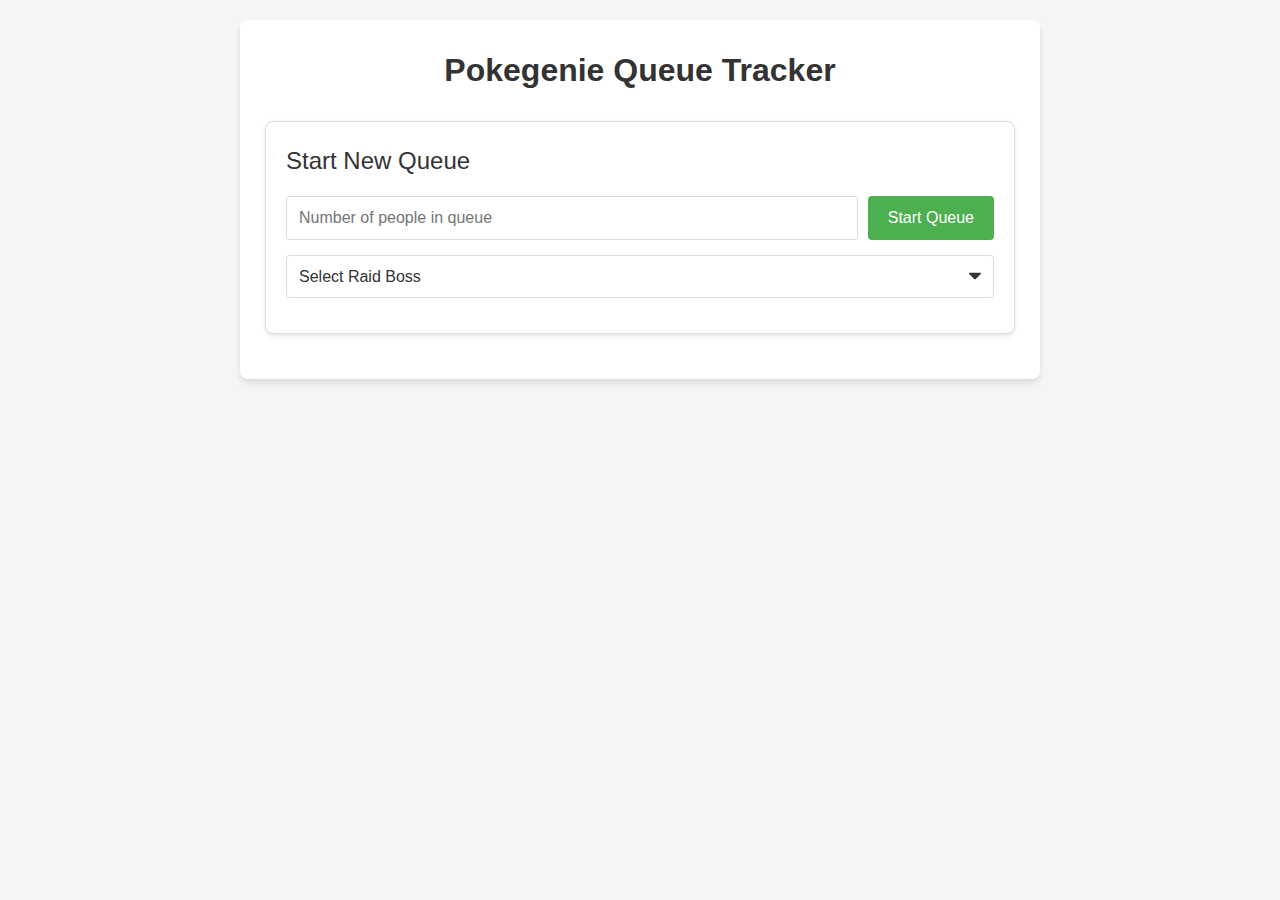
==== pokequeue/client/index.html @ 6779406a "first commit" ====
<!DOCTYPE html>
<html lang="en">
<head>
    <meta charset="UTF-8">
    <meta name="viewport" content="width=device-width, initial-scale=1.0">
    <title>Pokegenie Queue Tracker</title>
    <link rel="stylesheet" href="css/styles.css">
    <link rel="stylesheet" href="css/components/raid-boss.css">
</head>
<body>
    <div class="container">
        <h1>Pokegenie Queue Tracker</h1>
        
        <div id="start-queue-card" class="card">
            <h2>Start New Queue</h2>
            <div class="input-group">
                <input type="number" id="start-queue-size" placeholder="Number of people in queue" min="1">
                <button id="start-queue-btn">Start Queue</button>
            </div>
            
            <!-- Raid Boss Selection Dropdown -->
            <div class="input-group">
                <select id="raid-boss-select" class="raid-boss-dropdown">
                    <option value="" disabled selected>Select Raid Boss</option>
                    <option value="Genesect">Genesect</option>
                    <option value="Rayquaza">Rayquaza</option>
                    <option value="Mewtwo">Mewtwo</option>
                    <option value="Groudon">Groudon</option>
                    <option value="Kyogre">Kyogre</option>
                    <option value="Dialga">Dialga</option>
                    <option value="Palkia">Palkia</option>
                    <option value="Giratina">Giratina</option>
                    <option value="Reshiram">Reshiram</option>
                    <option value="Zekrom">Zekrom</option>
                    <option value="Other">Other</option>
                </select>
            </div>
        </div>
        
        <div id="update-queue-card" class="card hidden">
            <h2>Update Queue</h2>
            <div class="input-group">
                <input type="number" id="update-queue-size" placeholder="Current people in queue" min="0">
                <button id="update-queue-btn">Update Queue</button>
            </div>
            <div class="input-group">
                <button id="leave-queue-btn" class="secondary-btn">Leave Queue</button>
            </div>
        </div>
        
        <div id="queue-message" class="hidden"></div>
        
        <div id="status-container" class="status-container hidden">
            <h2>Queue Status</h2>
            <div id="status-details" class="status-grid"></div>
        </div>
    </div>

    <!-- Scripts -->
    <script src="js/models/QueueTracker.js"></script>
    <script src="js/utils/storage.js"></script>
    <script src="js/ui/ui-handler.js"></script>
    <script src="js/app.js"></script>
</body>
</html>
---- pokequeue/client/css/styles.css ----
/* styles.css */

:root {
    --primary-color: #4CAF50;
    --primary-hover: #45a049;
    --background-color: #f5f5f5;
    --card-background: #ffffff;
    --text-color: #333333;
    --border-color: #dddddd;
    --shadow-color: rgba(0,0,0,0.1);
}

* {
    box-sizing: border-box;
    margin: 0;
    padding: 0;
}

body {
    font-family: -apple-system, BlinkMacSystemFont, 'Segoe UI', Roboto, Oxygen, Ubuntu, Cantarell, 'Open Sans', 'Helvetica Neue', sans-serif;
    line-height: 1.6;
    color: var(--text-color);
    background-color: var(--background-color);
    padding: 20px;
}

.container {
    max-width: 800px;
    margin: 0 auto;
    background-color: var(--card-background);
    border-radius: 8px;
    padding: 25px;
    box-shadow: 0 4px 6px var(--shadow-color);
}

h1 {
    text-align: center;
    margin-bottom: 25px;
    color: var(--text-color);
}

.card {
    background-color: var(--card-background);
    border-radius: 8px;
    padding: 20px;
    margin-bottom: 20px;
    box-shadow: 0 2px 4px var(--shadow-color);
    border: 1px solid var(--border-color);
}

h2 {
    margin-bottom: 15px;
    color: var(--text-color);
    font-weight: 500;
}

.input-group {
    display: flex;
    gap: 10px;
    margin-bottom: 15px;
}

input {
    flex: 1;
    padding: 12px;
    border-radius: 4px;
    border: 1px solid var(--border-color);
    font-size: 16px;
}

button {
    padding: 12px 20px;
    background-color: var(--primary-color);
    color: white;
    border: none;
    border-radius: 4px;
    cursor: pointer;
    font-size: 16px;
    transition: background-color 0.2s;
}

button:hover {
    background-color: var(--primary-hover);
}

.hidden {
    display: none;
}

#queue-message {
    font-size: 1.2em;
    font-weight: 500;
    text-align: center;
    margin: 25px 0;
    color: var(--primary-color);
    padding: 15px;
    background-color: rgba(76, 175, 80, 0.1);
    border-radius: 4px;
}

.status-container {
    margin-top: 30px;
}

.status-grid {
    display: grid;
    grid-template-columns: repeat(auto-fill, minmax(300px, 1fr));
    gap: 15px;
}

.status-item {
    background-color: rgba(0, 0, 0, 0.02);
    padding: 15px;
    border-radius: 4px;
    border: 1px solid var(--border-color);
}

.status-label {
    font-weight: 500;
    color: #555;
    margin-bottom: 5px;
}

.status-value {
    font-size: 1.2em;
    color: var(--text-color);
}

@media (max-width: 600px) {
    .input-group {
        flex-direction: column;
    }
    
    .status-grid {
        grid-template-columns: 1fr;
    }
} 

.secondary-btn {
    background-color: #f44336;
    color: white;
    width: 20%;
}

.secondary-btn:hover {
    background-color: #d32f2f;
}
---- pokequeue/client/css/components/raid-boss.css ----
/* css/components/raid-boss.css */

/* Raid Boss Dropdown Styling */
.raid-boss-dropdown {
    width: 100%;
    padding: 12px;
    border-radius: 4px;
    border: 1px solid var(--border-color);
    font-size: 16px;
    background-color: var(--card-background);
    color: var(--text-color);
}

.raid-boss-dropdown:focus {
    outline: none;
    border-color: var(--primary-color);
}

/* Custom arrow styling for the dropdown */
.raid-boss-dropdown {
    appearance: none;
    -webkit-appearance: none;
    background-image: url("data:image/svg+xml;charset=US-ASCII,%3Csvg%20xmlns%3D%22http%3A%2F%2Fwww.w3.org%2F2000%2Fsvg%22%20width%3D%22292.4%22%20height%3D%22292.4%22%3E%3Cpath%20fill%3D%22%23333333%22%20d%3D%22M287%2069.4a17.6%2017.6%200%200%200-13-5.4H18.4c-5%200-9.3%201.8-12.9%205.4A17.6%2017.6%200%200%200%200%2082.2c0%205%201.8%209.3%205.4%2012.9l128%20127.9c3.6%203.6%207.8%205.4%2012.8%205.4s9.2-1.8%2012.8-5.4L287%2095c3.5-3.5%205.4-7.8%205.4-12.8%200-5-1.9-9.2-5.5-12.8z%22%2F%3E%3C%2Fsvg%3E");
    background-repeat: no-repeat;
    background-position: right 12px top 50%;
    background-size: 12px auto;
    padding-right: 30px;
}

/* Hover state for dropdown */
.raid-boss-dropdown:hover {
    border-color: var(--primary-hover);
}

/* Selected option styling */
.raid-boss-dropdown option:checked {
    background-color: var(--primary-color);
    color: white;
}
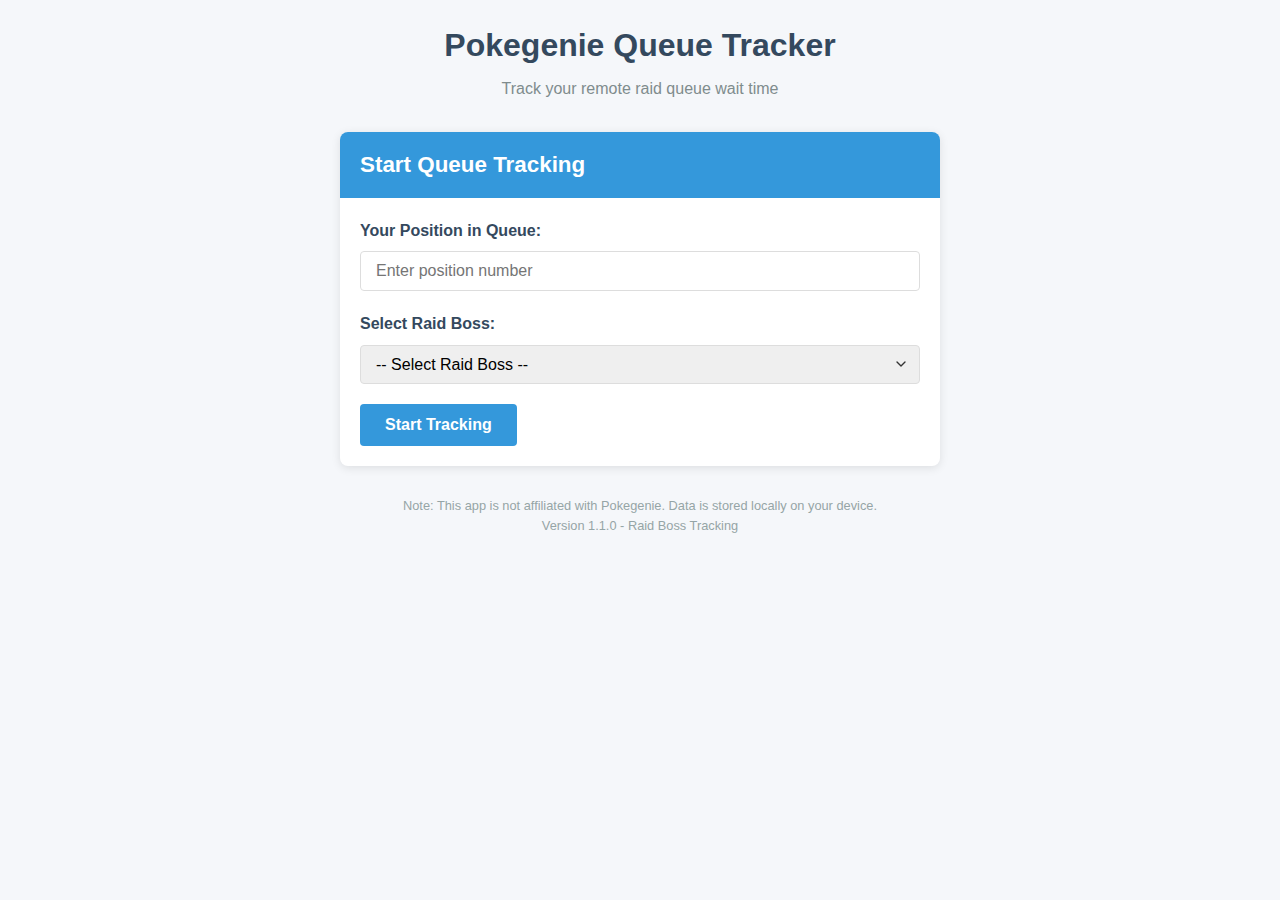
==== commit 0781315a: "added logging and backend variables" ====
--- a/pokequeue/client/index.html
+++ b/pokequeue/client/index.html
@@ -5,61 +5,157 @@
     <meta name="viewport" content="width=device-width, initial-scale=1.0">
     <title>Pokegenie Queue Tracker</title>
     <link rel="stylesheet" href="css/styles.css">
-    <link rel="stylesheet" href="css/components/raid-boss.css">
+    <link rel="stylesheet" href="https://cdnjs.cloudflare.com/ajax/libs/font-awesome/5.15.4/css/all.min.css">
 </head>
 <body>
     <div class="container">
-        <h1>Pokegenie Queue Tracker</h1>
-        
+        <header>
+            <h1>Pokegenie Queue Tracker</h1>
+            <p class="subtitle">Track your remote raid queue wait time</p>
+        </header>
+
+        <div id="queue-message" class="message hidden"></div>
+
         <div id="start-queue-card" class="card">
-            <h2>Start New Queue</h2>
-            <div class="input-group">
-                <input type="number" id="start-queue-size" placeholder="Number of people in queue" min="1">
-                <button id="start-queue-btn">Start Queue</button>
+            <div class="card-header">
+                <h2>Start Queue Tracking</h2>
             </div>
-            
-            <!-- Raid Boss Selection Dropdown -->
-            <div class="input-group">
-                <select id="raid-boss-select" class="raid-boss-dropdown">
-                    <option value="" disabled selected>Select Raid Boss</option>
-                    <option value="Genesect">Genesect</option>
-                    <option value="Rayquaza">Rayquaza</option>
-                    <option value="Mewtwo">Mewtwo</option>
-                    <option value="Groudon">Groudon</option>
-                    <option value="Kyogre">Kyogre</option>
-                    <option value="Dialga">Dialga</option>
-                    <option value="Palkia">Palkia</option>
-                    <option value="Giratina">Giratina</option>
-                    <option value="Reshiram">Reshiram</option>
-                    <option value="Zekrom">Zekrom</option>
-                    <option value="Other">Other</option>
-                </select>
+            <div class="card-body">
+                <div class="form-group">
+                    <label for="start-queue-size">Your Position in Queue:</label>
+                    <input type="number" id="start-queue-size" class="form-control" placeholder="Enter position number" min="1" required>
+                </div>
+                <div class="form-group">
+                    <label for="raid-boss-select">Select Raid Boss:</label>
+                    <select id="raid-boss-select" class="form-control" required>
+                        <option value="">-- Select Raid Boss --</option>
+                        <option value="mewtwo">Mewtwo</option>
+                        <option value="groudon">Groudon</option>
+                        <option value="kyogre">Kyogre</option>
+                        <option value="rayquaza">Rayquaza</option>
+                        <option value="dialga">Dialga</option>
+                        <option value="palkia">Palkia</option>
+                        <option value="giratina">Giratina</option>
+                        <option value="darkrai">Darkrai</option>
+                        <option value="lugia">Lugia</option>
+                        <option value="ho-oh">Ho-Oh</option>
+                        <option value="mega-gengar">Mega Gengar</option>
+                        <option value="mega-gyarados">Mega Gyarados</option>
+                        <option value="mega-charizard">Mega Charizard</option>
+                        <option value="mega-blastoise">Mega Blastoise</option>
+                        <option value="other">Other</option>
+                    </select>
+                </div>
+                <button id="start-queue-btn" class="btn btn-primary">Start Tracking</button>
             </div>
         </div>
-        
+
         <div id="update-queue-card" class="card hidden">
-            <h2>Update Queue</h2>
-            <div class="input-group">
-                <input type="number" id="update-queue-size" placeholder="Current people in queue" min="0">
-                <button id="update-queue-btn">Update Queue</button>
+            <div class="card-header">
+                <h2>Update Queue Position</h2>
             </div>
-            <div class="input-group">
-                <button id="leave-queue-btn" class="secondary-btn">Leave Queue</button>
+            <div class="card-body">
+                <div class="form-group">
+                    <label for="update-queue-size">Current Position in Queue:</label>
+                    <input type="number" id="update-queue-size" class="form-control" placeholder="Enter current position" min="0" required>
+                    <small class="form-text">Enter 0 when you reach the front of the queue</small>
+                </div>
+                <div class="button-group">
+                    <button id="update-queue-btn" class="btn btn-primary">Update Position</button>
+                    <button id="leave-queue-btn" class="btn btn-danger">Leave Queue</button>
+                </div>
             </div>
         </div>
-        
-        <div id="queue-message" class="hidden"></div>
-        
-        <div id="status-container" class="status-container hidden">
-            <h2>Queue Status</h2>
-            <div id="status-details" class="status-grid"></div>
+
+        <div id="status-container" class="card hidden">
+            <div class="card-header">
+                <h2>Queue Status</h2>
+            </div>
+            <div class="card-body">
+                <div id="status-details" class="status-grid">
+                    <!-- Status will be populated by JavaScript -->
+                </div>
+            </div>
         </div>
+
+        <footer>
+            <p>Note: This app is not affiliated with Pokegenie. Data is stored locally on your device.</p>
+            <div id="version">Version 1.1.0 - Raid Boss Tracking</div>
+        </footer>
     </div>
 
     <!-- Scripts -->
+    <!-- First load the models and utilities -->
     <script src="js/models/QueueTracker.js"></script>
     <script src="js/utils/storage.js"></script>
-    <script src="js/ui/ui-handler.js"></script>
+    
+    <!-- Then load the main app that coordinates everything -->
     <script src="js/app.js"></script>
+    
+    <!-- Optional: Uncomment if you need the old ui-handler -->
+    <!-- <script src="js/ui/ui-handler.js"></script> -->
+
+    <!-- Debug Helper - Remove in production -->
+    <script>
+        // Log any errors that occur
+        window.addEventListener('error', function(e) {
+            console.error('Global error caught:', e.error);
+            alert('An error occurred: ' + e.error.message);
+        });
+        
+        // Add console logger for mobile debugging
+        if (!window.console || !console.log) {
+            const logger = document.createElement('div');
+            logger.id = 'console-log';
+            logger.style.cssText = 'position:fixed; bottom:0; left:0; right:0; max-height:150px; overflow:auto; background:rgba(0,0,0,0.8); color:white; font-family:monospace; font-size:12px; padding:10px; z-index:9999;';
+            document.body.appendChild(logger);
+            
+            window.console = {
+                log: function() {
+                    const args = Array.prototype.slice.call(arguments);
+                    const message = args.map(arg => {
+                        if (typeof arg === 'object') {
+                            try {
+                                return JSON.stringify(arg);
+                            } catch(e) {
+                                return String(arg);
+                            }
+                        }
+                        return String(arg);
+                    }).join(' ');
+                    
+                    const logLine = document.createElement('div');
+                    logLine.textContent = '> ' + message;
+                    logger.appendChild(logLine);
+                    logger.scrollTop = logger.scrollHeight;
+                },
+                error: function() {
+                    const args = Array.prototype.slice.call(arguments);
+                    const message = args.map(arg => {
+                        if (typeof arg === 'object') {
+                            try {
+                                return JSON.stringify(arg);
+                            } catch(e) {
+                                return String(arg);
+                            }
+                        }
+                        return String(arg);
+                    }).join(' ');
+                    
+                    const logLine = document.createElement('div');
+                    logLine.textContent = '> ERROR: ' + message;
+                    logLine.style.color = '#ff5555';
+                    logger.appendChild(logLine);
+                    logger.scrollTop = logger.scrollHeight;
+                },
+                warn: function() {
+                    this.log.apply(this, arguments);
+                },
+                info: function() {
+                    this.log.apply(this, arguments);
+                }
+            };
+        }
+    </script>
 </body>
 </html>--- a/pokequeue/client/css/styles.css
+++ b/pokequeue/client/css/styles.css
@@ -1,13 +1,12 @@
 /* styles.css */
-
 :root {
-    --primary-color: #4CAF50;
-    --primary-hover: #45a049;
-    --background-color: #f5f5f5;
-    --card-background: #ffffff;
-    --text-color: #333333;
-    --border-color: #dddddd;
-    --shadow-color: rgba(0,0,0,0.1);
+    --primary-color: #3498db;
+    --danger-color: #e74c3c;
+    --success-color: #2ecc71;
+    --dark-color: #34495e;
+    --light-color: #ecf0f1;
+    --shadow: 0 2px 10px rgba(0, 0, 0, 0.1);
+    --border-radius: 8px;
 }
 
 * {
@@ -17,131 +16,211 @@
 }
 
 body {
-    font-family: -apple-system, BlinkMacSystemFont, 'Segoe UI', Roboto, Oxygen, Ubuntu, Cantarell, 'Open Sans', 'Helvetica Neue', sans-serif;
+    font-family: 'Segoe UI', Tahoma, Geneva, Verdana, sans-serif;
     line-height: 1.6;
-    color: var(--text-color);
-    background-color: var(--background-color);
+    background-color: #f5f7fa;
+    color: #333;
     padding: 20px;
 }
 
 .container {
-    max-width: 800px;
+    max-width: 600px;
     margin: 0 auto;
-    background-color: var(--card-background);
-    border-radius: 8px;
-    padding: 25px;
-    box-shadow: 0 4px 6px var(--shadow-color);
+}
+
+header {
+    text-align: center;
+    margin-bottom: 30px;
 }
 
 h1 {
-    text-align: center;
-    margin-bottom: 25px;
-    color: var(--text-color);
+    color: var(--dark-color);
+    margin-bottom: 5px;
+}
+
+.subtitle {
+    color: #7f8c8d;
+    font-size: 1rem;
+}
+
+.hidden {
+    display: none;
 }
 
 .card {
-    background-color: var(--card-background);
-    border-radius: 8px;
+    background-color: white;
+    border-radius: var(--border-radius);
+    box-shadow: var(--shadow);
+    margin-bottom: 20px;
+    overflow: hidden;
+}
+
+.card-header {
+    background-color: var(--primary-color);
+    color: white;
+    padding: 15px 20px;
+}
+
+.card-header h2 {
+    font-size: 1.4rem;
+    margin: 0;
+}
+
+.card-body {
     padding: 20px;
+}
+
+.form-group {
     margin-bottom: 20px;
-    box-shadow: 0 2px 4px var(--shadow-color);
-    border: 1px solid var(--border-color);
-}
-
-h2 {
-    margin-bottom: 15px;
-    color: var(--text-color);
-    font-weight: 500;
-}
-
-.input-group {
+}
+
+label {
+    display: block;
+    margin-bottom: 8px;
+    font-weight: 600;
+    color: var(--dark-color);
+}
+
+.form-control {
+    width: 100%;
+    padding: 10px 15px;
+    border: 1px solid #ddd;
+    border-radius: 4px;
+    font-size: 1rem;
+}
+
+select.form-control {
+    appearance: none;
+    background-image: url("data:image/svg+xml;charset=utf-8,%3Csvg xmlns='http://www.w3.org/2000/svg' width='16' height='16' viewBox='0 0 24 24' fill='none' stroke='%23333' stroke-width='2' stroke-linecap='round' stroke-linejoin='round'%3E%3Cpath d='M6 9l6 6 6-6'/%3E%3C/svg%3E");
+    background-repeat: no-repeat;
+    background-position: right 10px center;
+    background-size: 16px;
+    padding-right: 40px;
+}
+
+.form-text {
+    color: #7f8c8d;
+    font-size: 0.8rem;
+    margin-top: 5px;
+}
+
+.btn {
+    display: inline-block;
+    padding: 12px 25px;
+    border: none;
+    border-radius: 4px;
+    font-size: 1rem;
+    font-weight: 600;
+    cursor: pointer;
+    transition: background-color 0.3s, transform 0.1s;
+}
+
+.btn:active {
+    transform: translateY(1px);
+}
+
+.btn-primary {
+    background-color: var(--primary-color);
+    color: white;
+}
+
+.btn-primary:hover {
+    background-color: #2980b9;
+}
+
+.btn-danger {
+    background-color: var(--danger-color);
+    color: white;
+}
+
+.btn-danger:hover {
+    background-color: #c0392b;
+}
+
+.button-group {
     display: flex;
     gap: 10px;
-    margin-bottom: 15px;
-}
-
-input {
-    flex: 1;
-    padding: 12px;
-    border-radius: 4px;
-    border: 1px solid var(--border-color);
-    font-size: 16px;
-}
-
-button {
-    padding: 12px 20px;
-    background-color: var(--primary-color);
-    color: white;
-    border: none;
-    border-radius: 4px;
-    cursor: pointer;
-    font-size: 16px;
-    transition: background-color 0.2s;
-}
-
-button:hover {
-    background-color: var(--primary-hover);
-}
-
-.hidden {
-    display: none;
-}
-
-#queue-message {
-    font-size: 1.2em;
-    font-weight: 500;
+}
+
+.message {
+    background-color: var(--success-color);
+    color: white;
+    padding: 15px 20px;
+    border-radius: var(--border-radius);
+    margin-bottom: 20px;
     text-align: center;
-    margin: 25px 0;
-    color: var(--primary-color);
-    padding: 15px;
-    background-color: rgba(76, 175, 80, 0.1);
-    border-radius: 4px;
-}
-
-.status-container {
-    margin-top: 30px;
+    font-weight: 600;
 }
 
 .status-grid {
     display: grid;
-    grid-template-columns: repeat(auto-fill, minmax(300px, 1fr));
     gap: 15px;
 }
 
 .status-item {
-    background-color: rgba(0, 0, 0, 0.02);
+    display: flex;
+    justify-content: space-between;
+    align-items: center;
+    padding: 10px 0;
+    border-bottom: 1px solid #eee;
+}
+
+.status-item:last-child {
+    border-bottom: none;
+}
+
+.status-label {
+    font-weight: 600;
+    color: var(--dark-color);
+}
+
+.status-value {
+    color: #2c3e50;
+    font-weight: 500;
+}
+
+footer {
+    text-align: center;
+    color: #95a5a6;
+    font-size: 0.8rem;
+    margin-top: 30px;
+}
+
+/* Raid Boss Stats Styling */
+.raid-boss-stats {
+    margin: 20px 0;
     padding: 15px;
-    border-radius: 4px;
-    border: 1px solid var(--border-color);
-}
-
-.status-label {
-    font-weight: 500;
+    background-color: #f8f9fa;
+    border-radius: var(--border-radius);
+    border-left: 4px solid var(--primary-color);
+}
+
+.raid-boss-stats h4 {
+    color: var(--primary-color);
+    margin-top: 0;
+    margin-bottom: 10px;
+}
+
+.raid-boss-stats p {
+    margin: 5px 0;
     color: #555;
-    margin-bottom: 5px;
-}
-
-.status-value {
-    font-size: 1.2em;
-    color: var(--text-color);
-}
-
-@media (max-width: 600px) {
-    .input-group {
+}
+
+/* Responsive Design */
+@media (max-width: 480px) {
+    body {
+        padding: 10px;
+    }
+    
+    .card-header, .card-body {
+        padding: 15px;
+    }
+    
+    .btn {
+        padding: 10px 20px;
+    }
+    
+    .button-group {
         flex-direction: column;
     }
-    
-    .status-grid {
-        grid-template-columns: 1fr;
-    }
-} 
-
-.secondary-btn {
-    background-color: #f44336;
-    color: white;
-    width: 20%;
-}
-
-.secondary-btn:hover {
-    background-color: #d32f2f;
 }